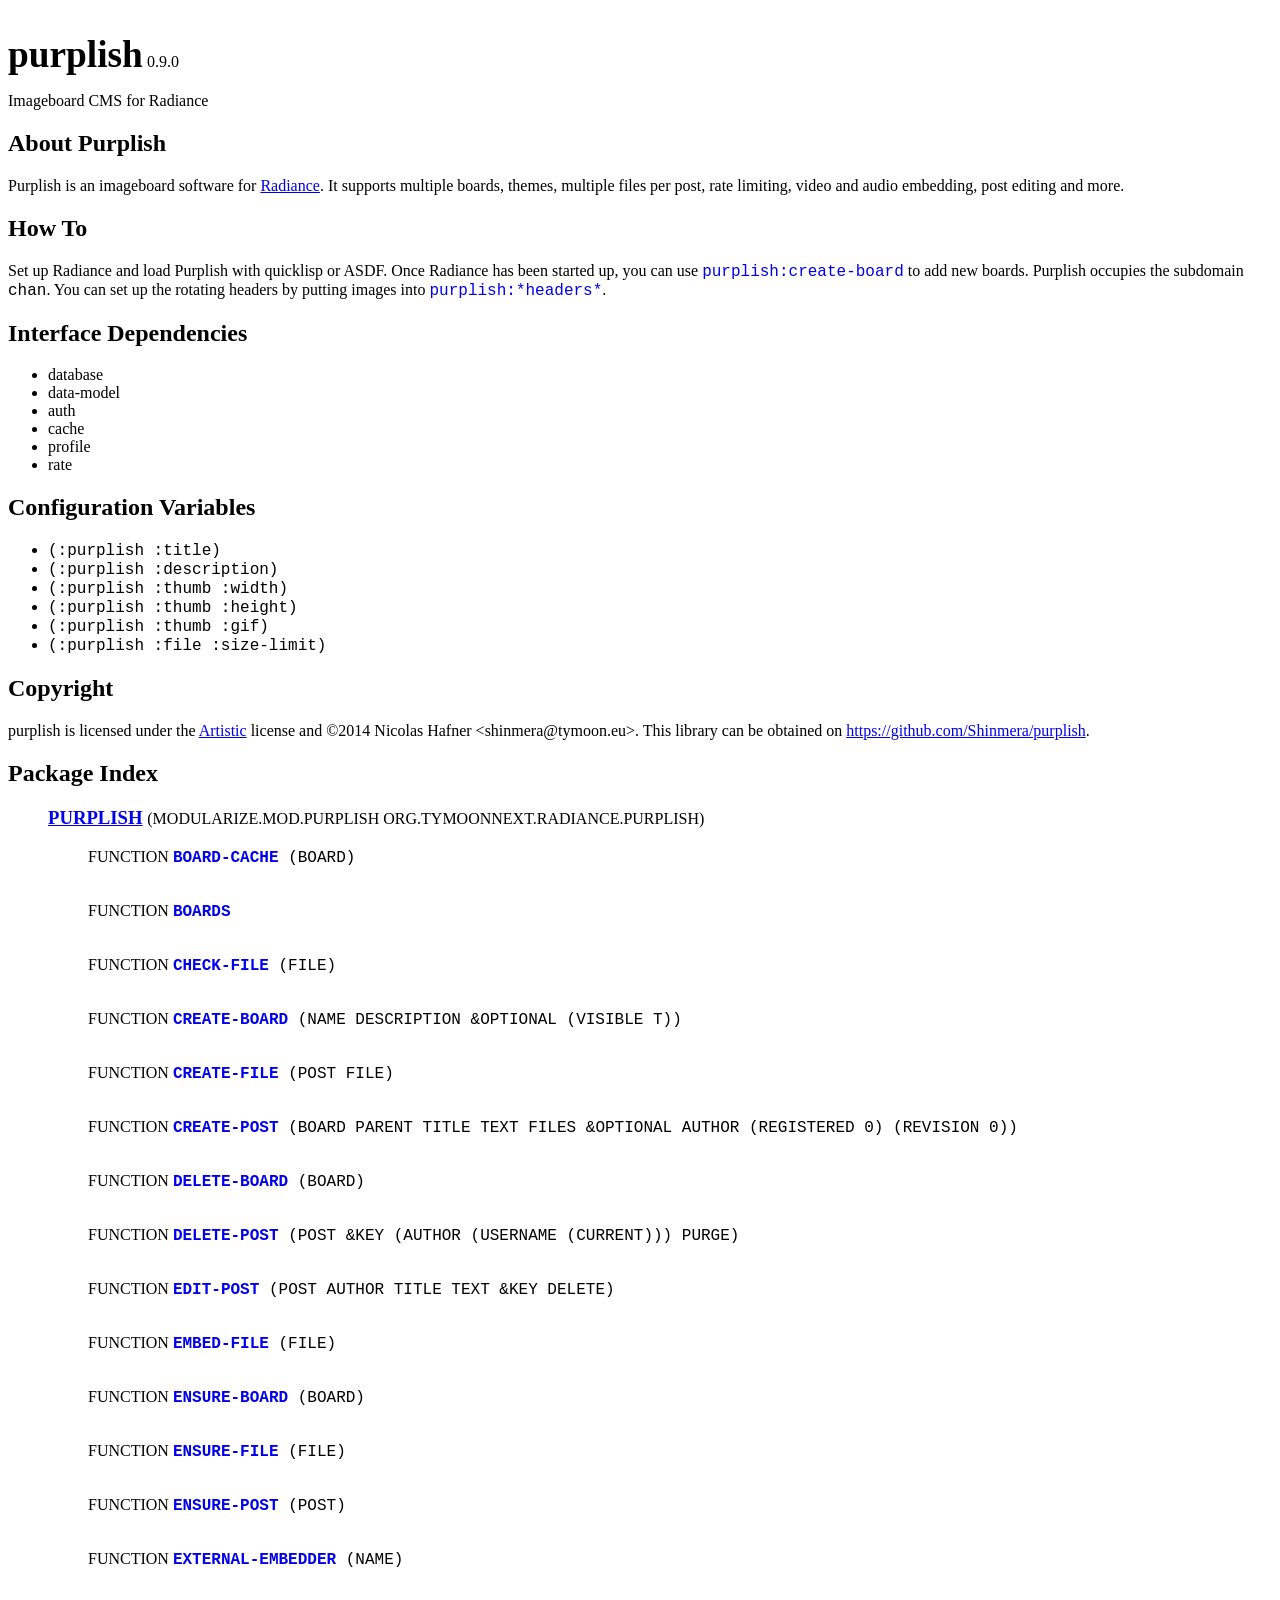
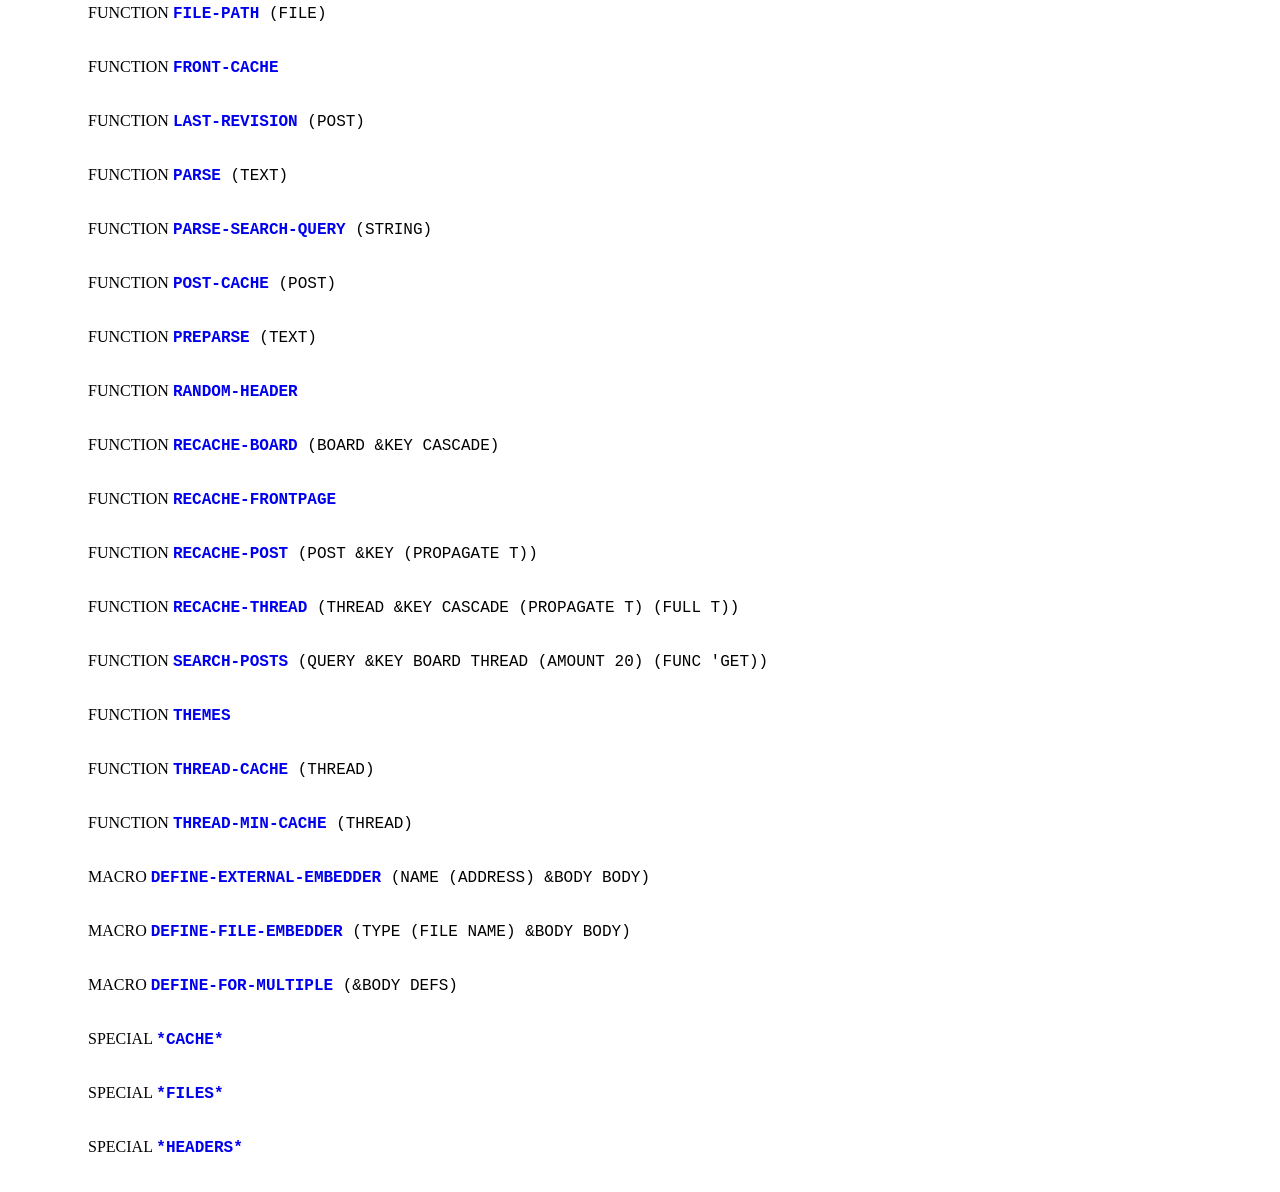
==== about.html @ 2a1dbf0b "Documentation" ====
<!DOCTYPE html>
<html xmlns="http://www.w3.org/1999/xhtml">
  <head>
    <meta charset="utf-8"/>
    <title>PURPLISH</title>
    <style type="text/css">
      code a{text-decoration:none;}
      h1{display:inline-block;font-size: 28pt;margin-bottom:0;}
      code{font-family: Consolas, Inconsolata, monospace;}
      h4{display: inline-block;margin:0;padding:0;}
      #symbol-index ul{list-style: none;}
      .package li{margin-bottom: 20px;}
      .package pre{margin: 0 0 0 10px; white-space: pre-wrap;}
      .package .nicknames{font-size: 12pt; font-weight: normal;}
      table{margin: 20px;}
      td{padding-bottom: 10px;}
    </style>
  </head>
  <body>
    <header>
      <h1>purplish</h1>
      <span>0.9.0</span>
      <p>Imageboard CMS for Radiance</p>
    </header>
    <div id="content">
      <article>
        <c:documentate>
          <span><h2>About Purplish</h2>

<p>Purplish is an imageboard software for <a href="https://github.com/Shinmera/Radiance">Radiance</a>. It supports multiple boards, themes, multiple files per post, rate limiting, video and audio embedding, post editing and more.</p>

<h2>How To</h2>

<p>Set up Radiance and load Purplish with quicklisp or ASDF. Once Radiance has been started up, you can use <code><a href="#PURPLISH:CREATE-BOARD">purplish:create-board</a></code> to add new boards. Purplish occupies the subdomain <code>chan</code>. You can set up the rotating headers by putting images into <code><a href="#PURPLISH:*HEADERS*">purplish:*headers*</a></code>.</p>

<h2>Interface Dependencies</h2>

<ul>
<li>database</li>
<li>data-model</li>
<li>auth</li>
<li>cache</li>
<li>profile</li>
<li>rate</li>
</ul>

<h2>Configuration Variables</h2>

<ul>
<li><code>(:purplish :title)</code></li>
<li><code>(:purplish :description)</code></li>
<li><code>(:purplish :thumb :width)</code></li>
<li><code>(:purplish :thumb :height)</code></li>
<li><code>(:purplish :thumb :gif)</code></li>
<li><code>(:purplish :file :size-limit)</code></li>
</ul>
</span>
        </c:documentate>
      </article>
      <article>
        <h2>Copyright</h2>
        <span>purplish</span> is licensed under the <span><a href="https://tldrlegal.com/search?q=Artistic">Artistic</a></span> license and ©<span>2014</span> <span>Nicolas Hafner &lt;shinmera@tymoon.eu&gt;</span>. This library can be obtained on <a href="https://github.com/Shinmera/purplish">https://github.com/Shinmera/purplish</a>.
      </article>
      <article id="symbol-index">
        <h2>Package Index</h2>
        <ul><li class="package">
            <h3>
              <a name="PURPLISH" href="#PURPLISH">PURPLISH</a>
              <span class="nicknames">(MODULARIZE.MOD.PURPLISH ORG.TYMOONNEXT.RADIANCE.PURPLISH)</span>
            </h3>
            <ul><li>
                <a name="PURPLISH:BOARD-CACHE"/>
                <article>
                  <header>
                    <span>FUNCTION</span>
                    <code>
                      <h4><a href="#PURPLISH:BOARD-CACHE">BOARD-CACHE</a></h4>
                      <span/>
                      <span>(BOARD)</span>
                    </code>
                  </header>
                  <pre/>
                </article>
              </li><li>
                <a name="PURPLISH:BOARDS"/>
                <article>
                  <header>
                    <span>FUNCTION</span>
                    <code>
                      <h4><a href="#PURPLISH:BOARDS">BOARDS</a></h4>
                      <span/>
                      <span/>
                    </code>
                  </header>
                  <pre/>
                </article>
              </li><li>
                <a name="PURPLISH:CHECK-FILE"/>
                <article>
                  <header>
                    <span>FUNCTION</span>
                    <code>
                      <h4><a href="#PURPLISH:CHECK-FILE">CHECK-FILE</a></h4>
                      <span/>
                      <span>(FILE)</span>
                    </code>
                  </header>
                  <pre/>
                </article>
              </li><li>
                <a name="PURPLISH:CREATE-BOARD"/>
                <article>
                  <header>
                    <span>FUNCTION</span>
                    <code>
                      <h4><a href="#PURPLISH:CREATE-BOARD">CREATE-BOARD</a></h4>
                      <span/>
                      <span>(NAME DESCRIPTION &amp;OPTIONAL (VISIBLE T))</span>
                    </code>
                  </header>
                  <pre/>
                </article>
              </li><li>
                <a name="PURPLISH:CREATE-FILE"/>
                <article>
                  <header>
                    <span>FUNCTION</span>
                    <code>
                      <h4><a href="#PURPLISH:CREATE-FILE">CREATE-FILE</a></h4>
                      <span/>
                      <span>(POST FILE)</span>
                    </code>
                  </header>
                  <pre/>
                </article>
              </li><li>
                <a name="PURPLISH:CREATE-POST"/>
                <article>
                  <header>
                    <span>FUNCTION</span>
                    <code>
                      <h4><a href="#PURPLISH:CREATE-POST">CREATE-POST</a></h4>
                      <span/>
                      <span>(BOARD PARENT TITLE TEXT FILES &amp;OPTIONAL AUTHOR (REGISTERED 0) (REVISION 0))</span>
                    </code>
                  </header>
                  <pre/>
                </article>
              </li><li>
                <a name="PURPLISH:DELETE-BOARD"/>
                <article>
                  <header>
                    <span>FUNCTION</span>
                    <code>
                      <h4><a href="#PURPLISH:DELETE-BOARD">DELETE-BOARD</a></h4>
                      <span/>
                      <span>(BOARD)</span>
                    </code>
                  </header>
                  <pre/>
                </article>
              </li><li>
                <a name="PURPLISH:DELETE-POST"/>
                <article>
                  <header>
                    <span>FUNCTION</span>
                    <code>
                      <h4><a href="#PURPLISH:DELETE-POST">DELETE-POST</a></h4>
                      <span/>
                      <span>(POST &amp;KEY (AUTHOR (USERNAME (CURRENT))) PURGE)</span>
                    </code>
                  </header>
                  <pre/>
                </article>
              </li><li>
                <a name="PURPLISH:EDIT-POST"/>
                <article>
                  <header>
                    <span>FUNCTION</span>
                    <code>
                      <h4><a href="#PURPLISH:EDIT-POST">EDIT-POST</a></h4>
                      <span/>
                      <span>(POST AUTHOR TITLE TEXT &amp;KEY DELETE)</span>
                    </code>
                  </header>
                  <pre/>
                </article>
              </li><li>
                <a name="PURPLISH:EMBED-FILE"/>
                <article>
                  <header>
                    <span>FUNCTION</span>
                    <code>
                      <h4><a href="#PURPLISH:EMBED-FILE">EMBED-FILE</a></h4>
                      <span/>
                      <span>(FILE)</span>
                    </code>
                  </header>
                  <pre/>
                </article>
              </li><li>
                <a name="PURPLISH:ENSURE-BOARD"/>
                <article>
                  <header>
                    <span>FUNCTION</span>
                    <code>
                      <h4><a href="#PURPLISH:ENSURE-BOARD">ENSURE-BOARD</a></h4>
                      <span/>
                      <span>(BOARD)</span>
                    </code>
                  </header>
                  <pre/>
                </article>
              </li><li>
                <a name="PURPLISH:ENSURE-FILE"/>
                <article>
                  <header>
                    <span>FUNCTION</span>
                    <code>
                      <h4><a href="#PURPLISH:ENSURE-FILE">ENSURE-FILE</a></h4>
                      <span/>
                      <span>(FILE)</span>
                    </code>
                  </header>
                  <pre/>
                </article>
              </li><li>
                <a name="PURPLISH:ENSURE-POST"/>
                <article>
                  <header>
                    <span>FUNCTION</span>
                    <code>
                      <h4><a href="#PURPLISH:ENSURE-POST">ENSURE-POST</a></h4>
                      <span/>
                      <span>(POST)</span>
                    </code>
                  </header>
                  <pre/>
                </article>
              </li><li>
                <a name="PURPLISH:EXTERNAL-EMBEDDER"/>
                <article>
                  <header>
                    <span>FUNCTION</span>
                    <code>
                      <h4><a href="#PURPLISH:EXTERNAL-EMBEDDER">EXTERNAL-EMBEDDER</a></h4>
                      <span/>
                      <span>(NAME)</span>
                    </code>
                  </header>
                  <pre/>
                </article>
              </li><li>
                <a name="PURPLISH:FILE-PATH"/>
                <article>
                  <header>
                    <span>FUNCTION</span>
                    <code>
                      <h4><a href="#PURPLISH:FILE-PATH">FILE-PATH</a></h4>
                      <span/>
                      <span>(FILE)</span>
                    </code>
                  </header>
                  <pre/>
                </article>
              </li><li>
                <a name="PURPLISH:FRONT-CACHE"/>
                <article>
                  <header>
                    <span>FUNCTION</span>
                    <code>
                      <h4><a href="#PURPLISH:FRONT-CACHE">FRONT-CACHE</a></h4>
                      <span/>
                      <span/>
                    </code>
                  </header>
                  <pre/>
                </article>
              </li><li>
                <a name="PURPLISH:LAST-REVISION"/>
                <article>
                  <header>
                    <span>FUNCTION</span>
                    <code>
                      <h4><a href="#PURPLISH:LAST-REVISION">LAST-REVISION</a></h4>
                      <span/>
                      <span>(POST)</span>
                    </code>
                  </header>
                  <pre/>
                </article>
              </li><li>
                <a name="PURPLISH:PARSE"/>
                <article>
                  <header>
                    <span>FUNCTION</span>
                    <code>
                      <h4><a href="#PURPLISH:PARSE">PARSE</a></h4>
                      <span/>
                      <span>(TEXT)</span>
                    </code>
                  </header>
                  <pre/>
                </article>
              </li><li>
                <a name="PURPLISH:PARSE-SEARCH-QUERY"/>
                <article>
                  <header>
                    <span>FUNCTION</span>
                    <code>
                      <h4><a href="#PURPLISH:PARSE-SEARCH-QUERY">PARSE-SEARCH-QUERY</a></h4>
                      <span/>
                      <span>(STRING)</span>
                    </code>
                  </header>
                  <pre/>
                </article>
              </li><li>
                <a name="PURPLISH:POST-CACHE"/>
                <article>
                  <header>
                    <span>FUNCTION</span>
                    <code>
                      <h4><a href="#PURPLISH:POST-CACHE">POST-CACHE</a></h4>
                      <span/>
                      <span>(POST)</span>
                    </code>
                  </header>
                  <pre/>
                </article>
              </li><li>
                <a name="PURPLISH:PREPARSE"/>
                <article>
                  <header>
                    <span>FUNCTION</span>
                    <code>
                      <h4><a href="#PURPLISH:PREPARSE">PREPARSE</a></h4>
                      <span/>
                      <span>(TEXT)</span>
                    </code>
                  </header>
                  <pre/>
                </article>
              </li><li>
                <a name="PURPLISH:RANDOM-HEADER"/>
                <article>
                  <header>
                    <span>FUNCTION</span>
                    <code>
                      <h4><a href="#PURPLISH:RANDOM-HEADER">RANDOM-HEADER</a></h4>
                      <span/>
                      <span/>
                    </code>
                  </header>
                  <pre/>
                </article>
              </li><li>
                <a name="PURPLISH:RECACHE-BOARD"/>
                <article>
                  <header>
                    <span>FUNCTION</span>
                    <code>
                      <h4><a href="#PURPLISH:RECACHE-BOARD">RECACHE-BOARD</a></h4>
                      <span/>
                      <span>(BOARD &amp;KEY CASCADE)</span>
                    </code>
                  </header>
                  <pre/>
                </article>
              </li><li>
                <a name="PURPLISH:RECACHE-FRONTPAGE"/>
                <article>
                  <header>
                    <span>FUNCTION</span>
                    <code>
                      <h4><a href="#PURPLISH:RECACHE-FRONTPAGE">RECACHE-FRONTPAGE</a></h4>
                      <span/>
                      <span/>
                    </code>
                  </header>
                  <pre/>
                </article>
              </li><li>
                <a name="PURPLISH:RECACHE-POST"/>
                <article>
                  <header>
                    <span>FUNCTION</span>
                    <code>
                      <h4><a href="#PURPLISH:RECACHE-POST">RECACHE-POST</a></h4>
                      <span/>
                      <span>(POST &amp;KEY (PROPAGATE T))</span>
                    </code>
                  </header>
                  <pre/>
                </article>
              </li><li>
                <a name="PURPLISH:RECACHE-THREAD"/>
                <article>
                  <header>
                    <span>FUNCTION</span>
                    <code>
                      <h4><a href="#PURPLISH:RECACHE-THREAD">RECACHE-THREAD</a></h4>
                      <span/>
                      <span>(THREAD &amp;KEY CASCADE (PROPAGATE T) (FULL T))</span>
                    </code>
                  </header>
                  <pre/>
                </article>
              </li><li>
                <a name="PURPLISH:SEARCH-POSTS"/>
                <article>
                  <header>
                    <span>FUNCTION</span>
                    <code>
                      <h4><a href="#PURPLISH:SEARCH-POSTS">SEARCH-POSTS</a></h4>
                      <span/>
                      <span>(QUERY &amp;KEY BOARD THREAD (AMOUNT 20) (FUNC 'GET))</span>
                    </code>
                  </header>
                  <pre/>
                </article>
              </li><li>
                <a name="PURPLISH:THEMES"/>
                <article>
                  <header>
                    <span>FUNCTION</span>
                    <code>
                      <h4><a href="#PURPLISH:THEMES">THEMES</a></h4>
                      <span/>
                      <span/>
                    </code>
                  </header>
                  <pre/>
                </article>
              </li><li>
                <a name="PURPLISH:THREAD-CACHE"/>
                <article>
                  <header>
                    <span>FUNCTION</span>
                    <code>
                      <h4><a href="#PURPLISH:THREAD-CACHE">THREAD-CACHE</a></h4>
                      <span/>
                      <span>(THREAD)</span>
                    </code>
                  </header>
                  <pre/>
                </article>
              </li><li>
                <a name="PURPLISH:THREAD-MIN-CACHE"/>
                <article>
                  <header>
                    <span>FUNCTION</span>
                    <code>
                      <h4><a href="#PURPLISH:THREAD-MIN-CACHE">THREAD-MIN-CACHE</a></h4>
                      <span/>
                      <span>(THREAD)</span>
                    </code>
                  </header>
                  <pre/>
                </article>
              </li><li>
                <a name="PURPLISH:DEFINE-EXTERNAL-EMBEDDER"/>
                <article>
                  <header>
                    <span>MACRO</span>
                    <code>
                      <h4><a href="#PURPLISH:DEFINE-EXTERNAL-EMBEDDER">DEFINE-EXTERNAL-EMBEDDER</a></h4>
                      <span/>
                      <span>(NAME (ADDRESS) &amp;BODY BODY)</span>
                    </code>
                  </header>
                  <pre/>
                </article>
              </li><li>
                <a name="PURPLISH:DEFINE-FILE-EMBEDDER"/>
                <article>
                  <header>
                    <span>MACRO</span>
                    <code>
                      <h4><a href="#PURPLISH:DEFINE-FILE-EMBEDDER">DEFINE-FILE-EMBEDDER</a></h4>
                      <span/>
                      <span>(TYPE (FILE NAME) &amp;BODY BODY)</span>
                    </code>
                  </header>
                  <pre/>
                </article>
              </li><li>
                <a name="PURPLISH:DEFINE-FOR-MULTIPLE"/>
                <article>
                  <header>
                    <span>MACRO</span>
                    <code>
                      <h4><a href="#PURPLISH:DEFINE-FOR-MULTIPLE">DEFINE-FOR-MULTIPLE</a></h4>
                      <span/>
                      <span>(&amp;BODY DEFS)</span>
                    </code>
                  </header>
                  <pre/>
                </article>
              </li><li>
                <a name="PURPLISH:*CACHE*"/>
                <article>
                  <header>
                    <span>SPECIAL</span>
                    <code>
                      <h4><a href="#PURPLISH:*CACHE*">*CACHE*</a></h4>
                      <span/>
                      <span/>
                    </code>
                  </header>
                  <pre/>
                </article>
              </li><li>
                <a name="PURPLISH:*FILES*"/>
                <article>
                  <header>
                    <span>SPECIAL</span>
                    <code>
                      <h4><a href="#PURPLISH:*FILES*">*FILES*</a></h4>
                      <span/>
                      <span/>
                    </code>
                  </header>
                  <pre/>
                </article>
              </li><li>
                <a name="PURPLISH:*HEADERS*"/>
                <article>
                  <header>
                    <span>SPECIAL</span>
                    <code>
                      <h4><a href="#PURPLISH:*HEADERS*">*HEADERS*</a></h4>
                      <span/>
                      <span/>
                    </code>
                  </header>
                  <pre/>
                </article>
              </li></ul>
          </li></ul>
      </article>
    </div>
  </body>
</html>
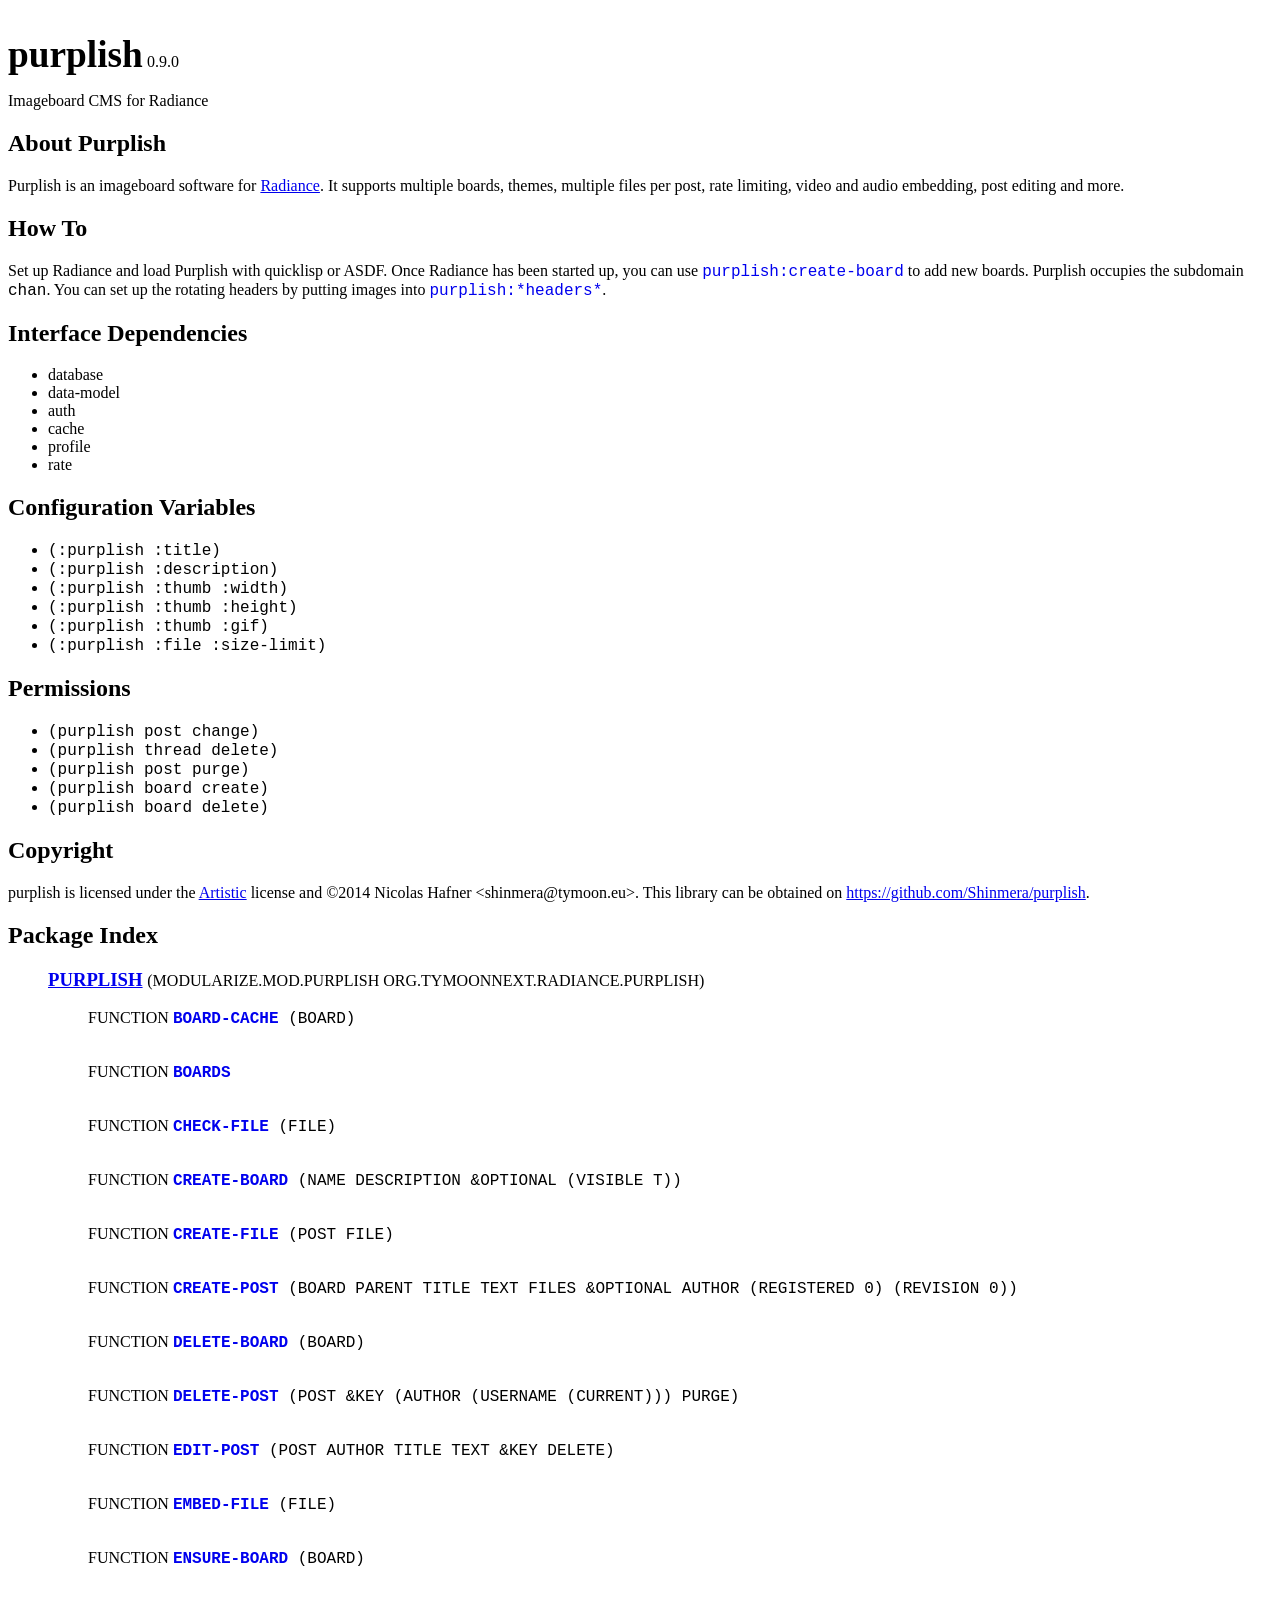
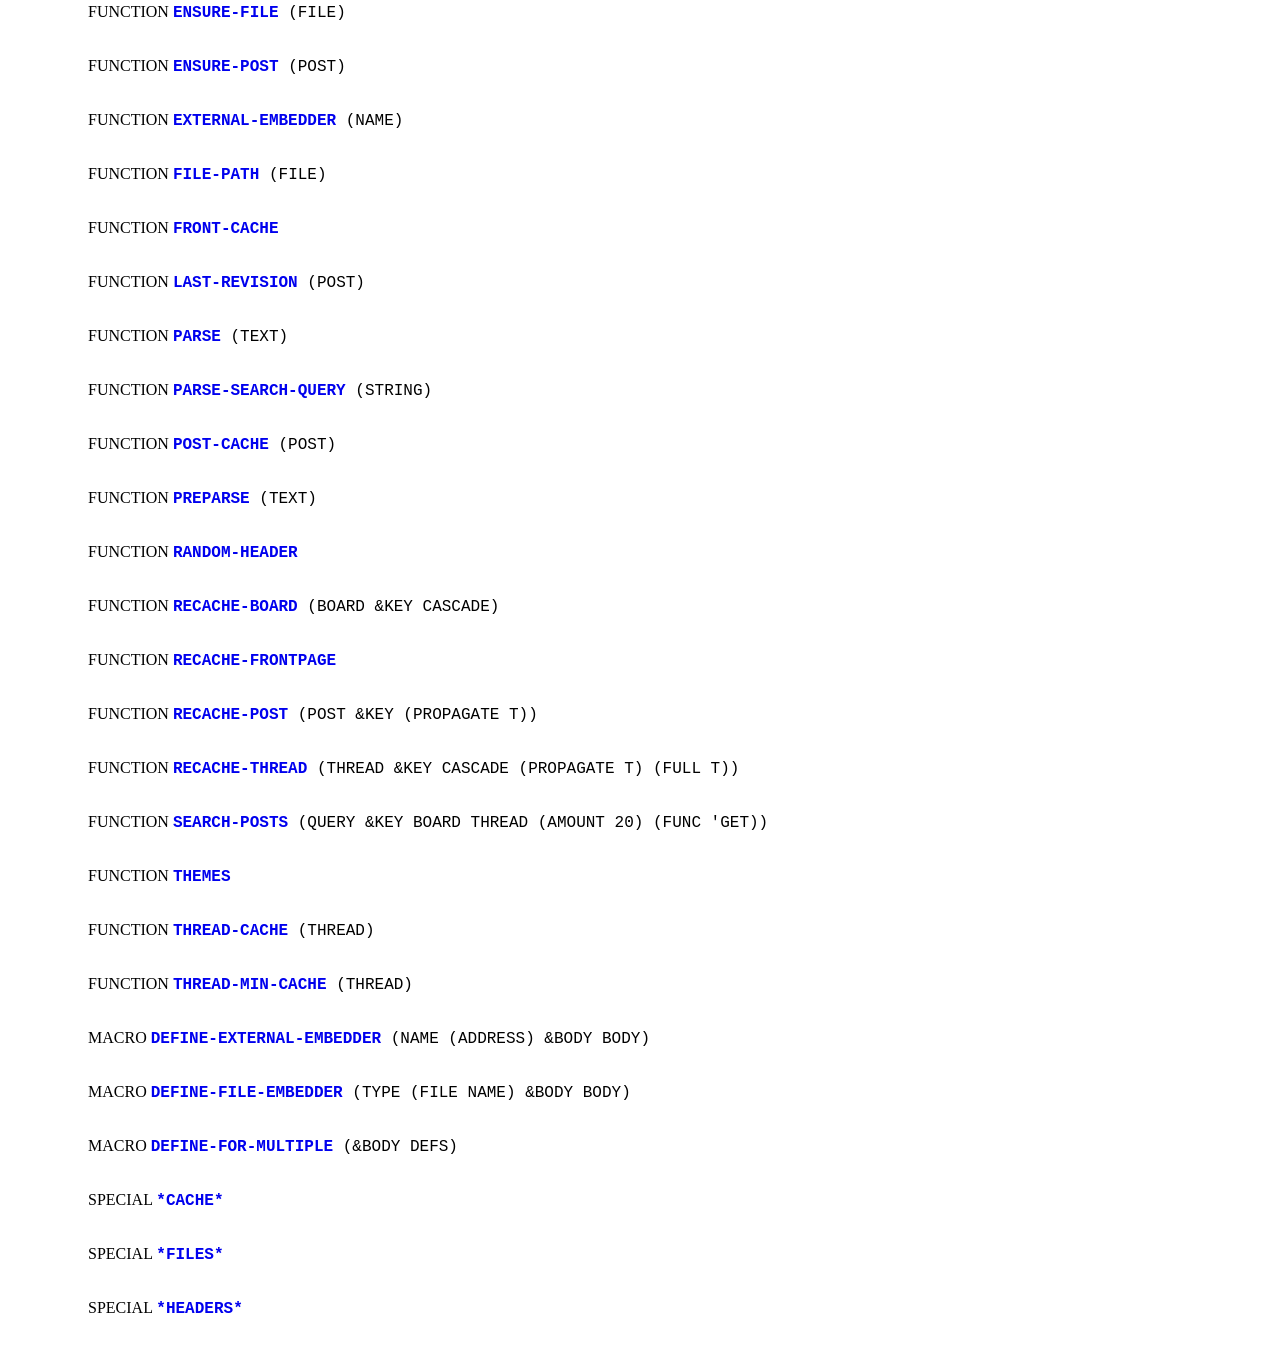
==== commit 42750813: "Added perms notice" ====
--- a/about.html
+++ b/about.html
@@ -54,6 +54,16 @@
 <li><code>(:purplish :thumb :gif)</code></li>
 <li><code>(:purplish :file :size-limit)</code></li>
 </ul>
+
+<h2>Permissions</h2>
+
+<ul>
+<li><code>(purplish post change)</code></li>
+<li><code>(purplish thread delete)</code></li>
+<li><code>(purplish post purge)</code></li>
+<li><code>(purplish board create)</code></li>
+<li><code>(purplish board delete)</code></li>
+</ul>
 </span>
         </c:documentate>
       </article>
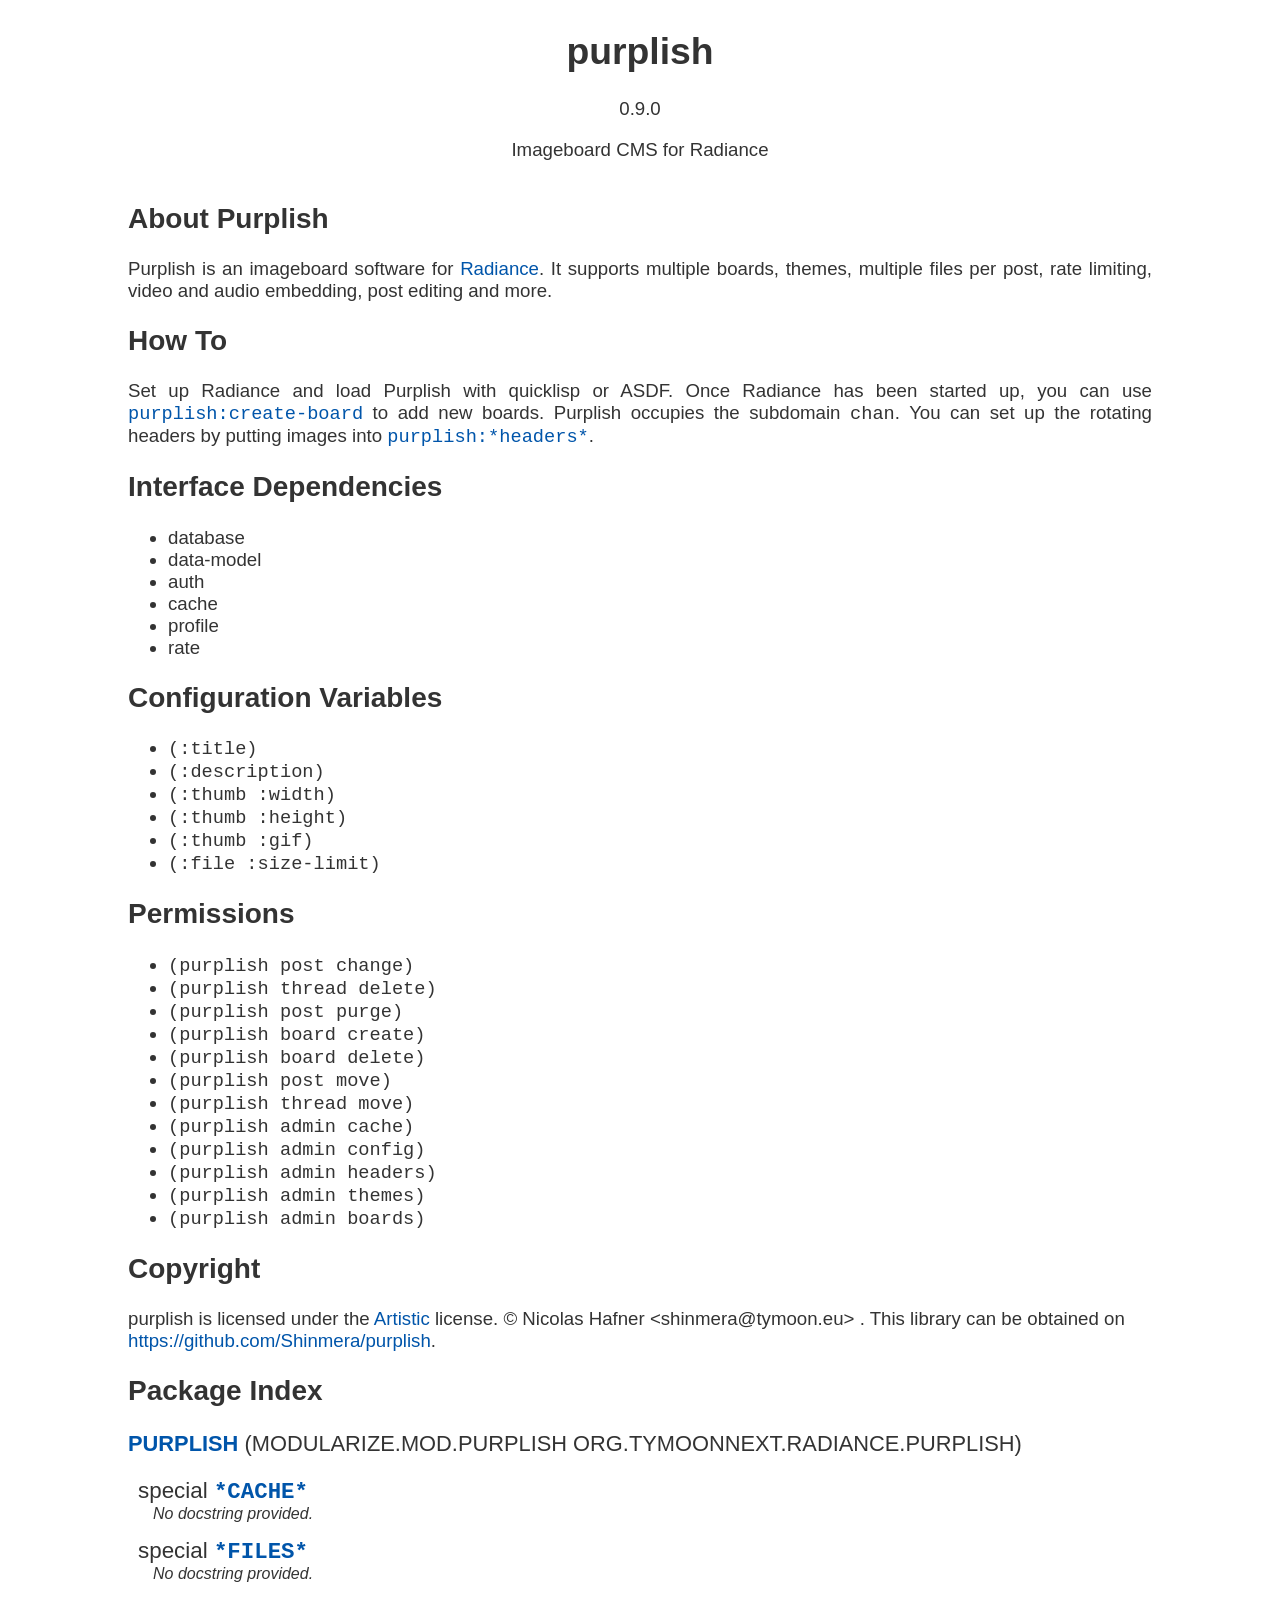
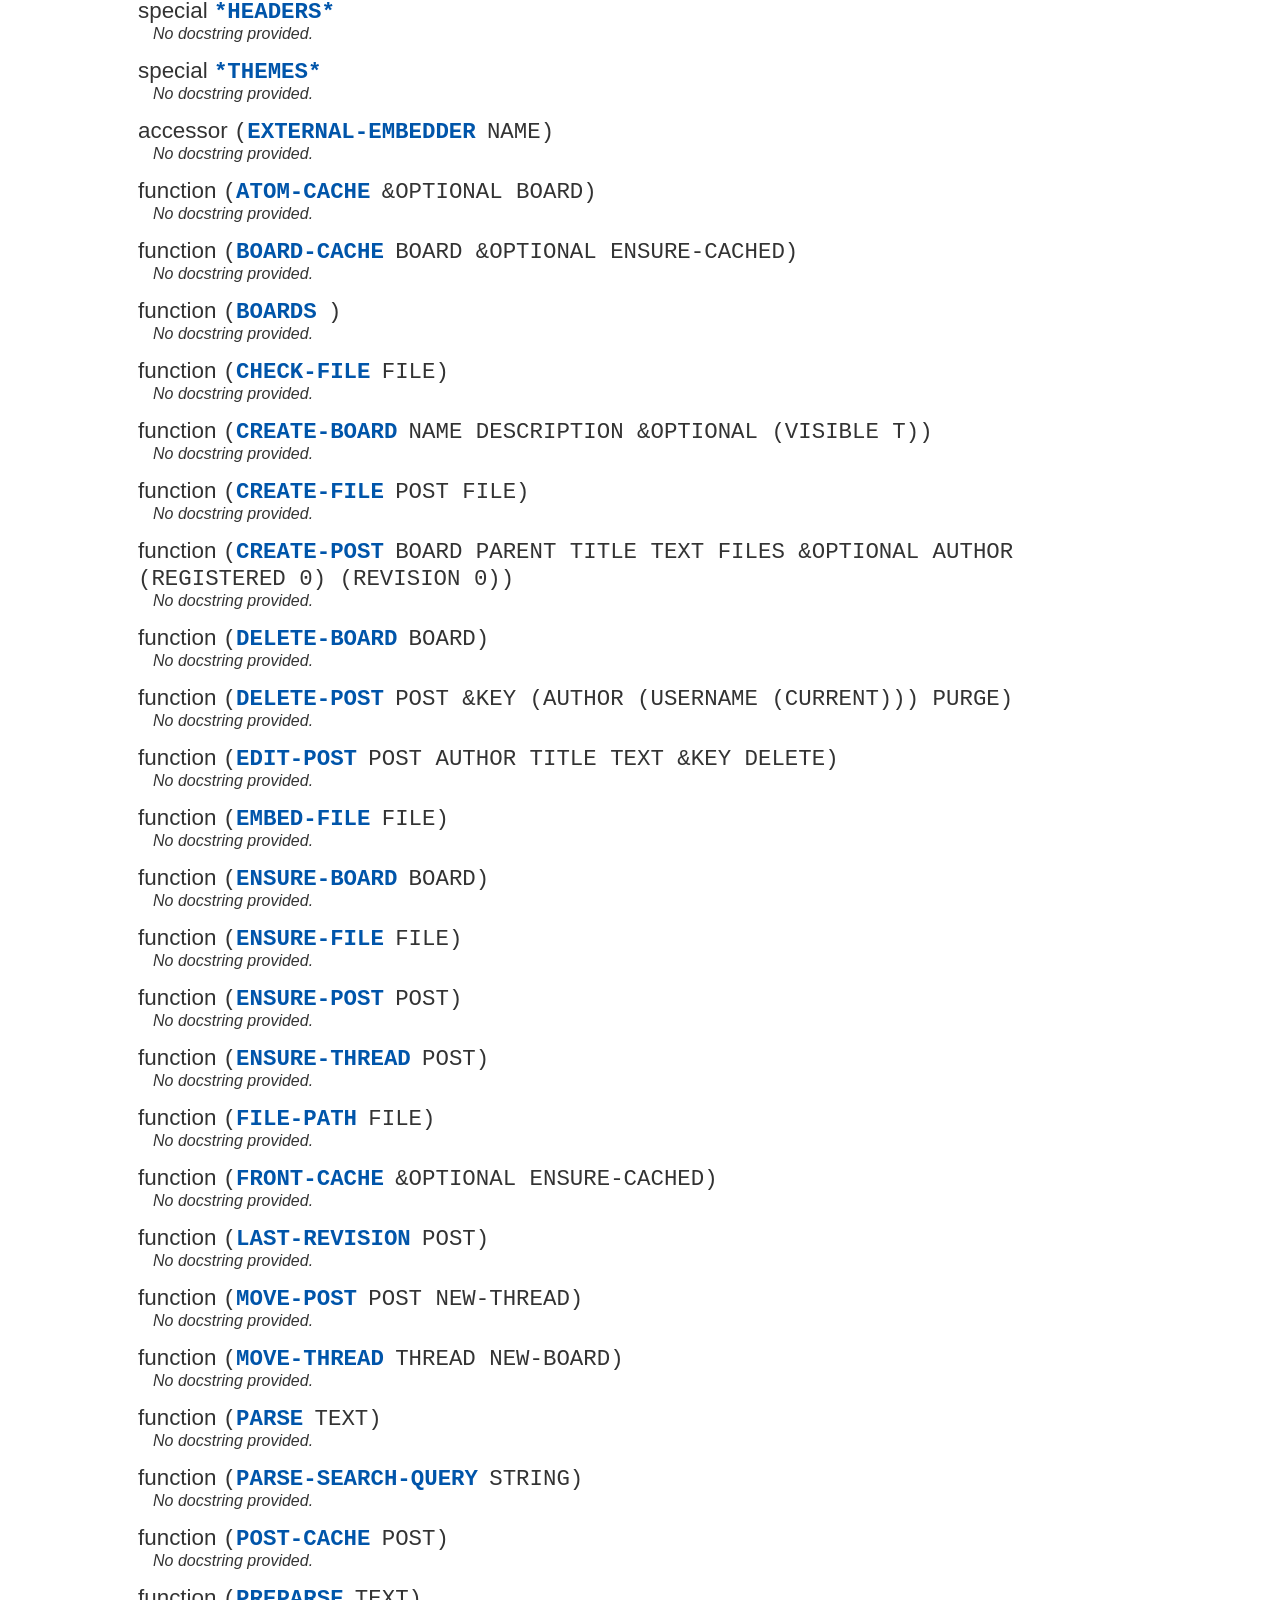
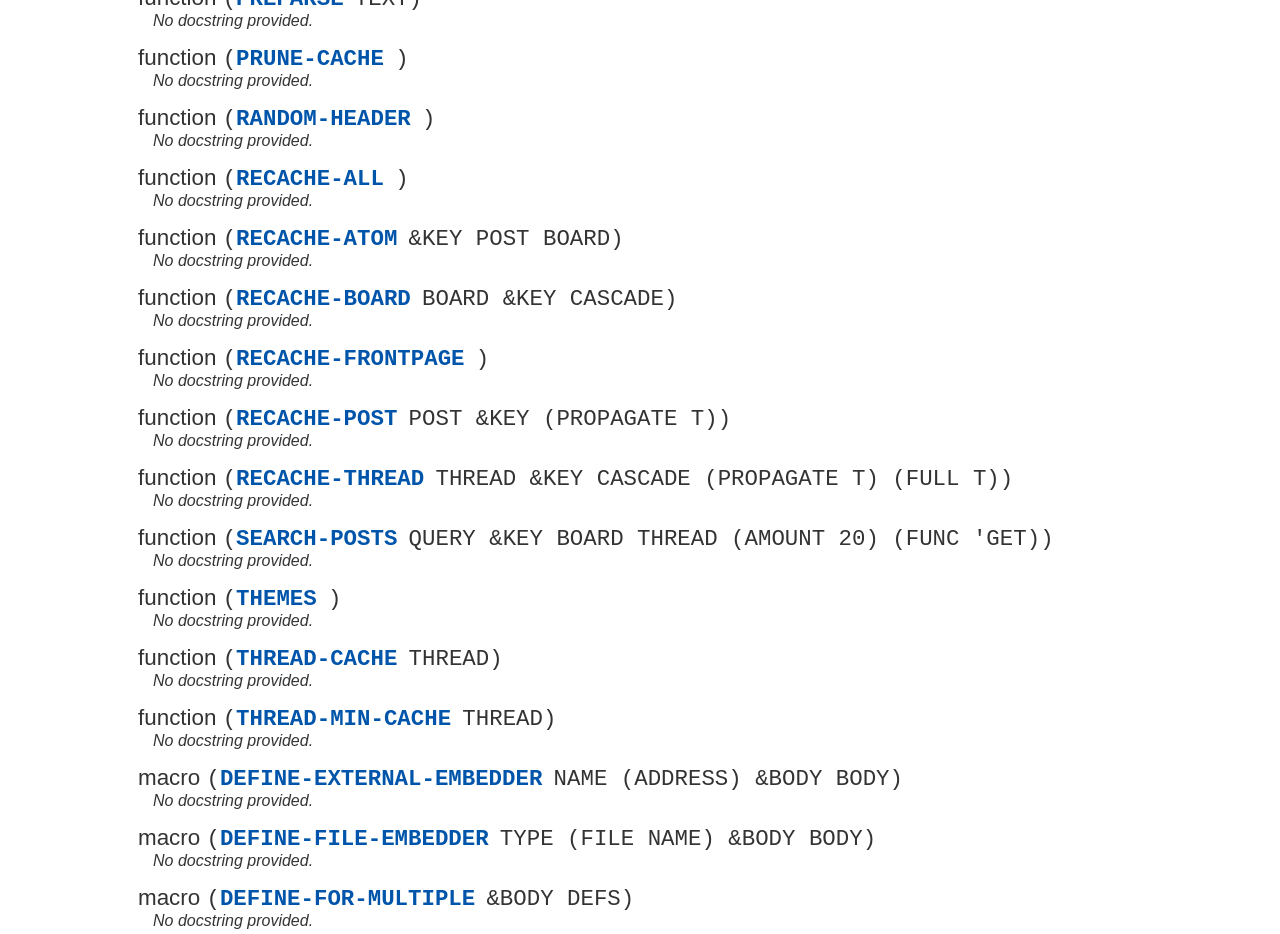
==== commit 8abf3c76: "doc up" ====
--- a/about.html
+++ b/about.html
@@ -1,554 +1,76 @@
-<!DOCTYPE html>
-<html xmlns="http://www.w3.org/1999/xhtml">
-  <head>
-    <meta charset="utf-8"/>
-    <title>PURPLISH</title>
-    <style type="text/css">
-      code a{text-decoration:none;}
-      h1{display:inline-block;font-size: 28pt;margin-bottom:0;}
-      code{font-family: Consolas, Inconsolata, monospace;}
-      h4{display: inline-block;margin:0;padding:0;}
-      #symbol-index ul{list-style: none;}
-      .package li{margin-bottom: 20px;}
-      .package pre{margin: 0 0 0 10px; white-space: pre-wrap;}
-      .package .nicknames{font-size: 12pt; font-weight: normal;}
-      table{margin: 20px;}
-      td{padding-bottom: 10px;}
-    </style>
-  </head>
-  <body>
-    <header>
-      <h1>purplish</h1>
-      <span>0.9.0</span>
-      <p>Imageboard CMS for Radiance</p>
-    </header>
-    <div id="content">
-      <article>
-        <c:documentate>
-          <span><h2>About Purplish</h2>
-
-<p>Purplish is an imageboard software for <a href="https://github.com/Shinmera/Radiance">Radiance</a>. It supports multiple boards, themes, multiple files per post, rate limiting, video and audio embedding, post editing and more.</p>
-
-<h2>How To</h2>
-
-<p>Set up Radiance and load Purplish with quicklisp or ASDF. Once Radiance has been started up, you can use <code><a href="#PURPLISH:CREATE-BOARD">purplish:create-board</a></code> to add new boards. Purplish occupies the subdomain <code>chan</code>. You can set up the rotating headers by putting images into <code><a href="#PURPLISH:*HEADERS*">purplish:*headers*</a></code>.</p>
-
-<h2>Interface Dependencies</h2>
-
-<ul>
-<li>database</li>
-<li>data-model</li>
-<li>auth</li>
-<li>cache</li>
-<li>profile</li>
-<li>rate</li>
-</ul>
-
-<h2>Configuration Variables</h2>
-
-<ul>
-<li><code>(:purplish :title)</code></li>
-<li><code>(:purplish :description)</code></li>
-<li><code>(:purplish :thumb :width)</code></li>
-<li><code>(:purplish :thumb :height)</code></li>
-<li><code>(:purplish :thumb :gif)</code></li>
-<li><code>(:purplish :file :size-limit)</code></li>
-</ul>
-
-<h2>Permissions</h2>
-
-<ul>
-<li><code>(purplish post change)</code></li>
-<li><code>(purplish thread delete)</code></li>
-<li><code>(purplish post purge)</code></li>
-<li><code>(purplish board create)</code></li>
-<li><code>(purplish board delete)</code></li>
-</ul>
-</span>
-        </c:documentate>
-      </article>
-      <article>
-        <h2>Copyright</h2>
-        <span>purplish</span> is licensed under the <span><a href="https://tldrlegal.com/search?q=Artistic">Artistic</a></span> license and ©<span>2014</span> <span>Nicolas Hafner &lt;shinmera@tymoon.eu&gt;</span>. This library can be obtained on <a href="https://github.com/Shinmera/purplish">https://github.com/Shinmera/purplish</a>.
-      </article>
-      <article id="symbol-index">
-        <h2>Package Index</h2>
-        <ul><li class="package">
-            <h3>
-              <a name="PURPLISH" href="#PURPLISH">PURPLISH</a>
-              <span class="nicknames">(MODULARIZE.MOD.PURPLISH ORG.TYMOONNEXT.RADIANCE.PURPLISH)</span>
-            </h3>
-            <ul><li>
-                <a name="PURPLISH:BOARD-CACHE"/>
-                <article>
-                  <header>
-                    <span>FUNCTION</span>
-                    <code>
-                      <h4><a href="#PURPLISH:BOARD-CACHE">BOARD-CACHE</a></h4>
-                      <span/>
-                      <span>(BOARD)</span>
-                    </code>
-                  </header>
-                  <pre/>
-                </article>
-              </li><li>
-                <a name="PURPLISH:BOARDS"/>
-                <article>
-                  <header>
-                    <span>FUNCTION</span>
-                    <code>
-                      <h4><a href="#PURPLISH:BOARDS">BOARDS</a></h4>
-                      <span/>
-                      <span/>
-                    </code>
-                  </header>
-                  <pre/>
-                </article>
-              </li><li>
-                <a name="PURPLISH:CHECK-FILE"/>
-                <article>
-                  <header>
-                    <span>FUNCTION</span>
-                    <code>
-                      <h4><a href="#PURPLISH:CHECK-FILE">CHECK-FILE</a></h4>
-                      <span/>
-                      <span>(FILE)</span>
-                    </code>
-                  </header>
-                  <pre/>
-                </article>
-              </li><li>
-                <a name="PURPLISH:CREATE-BOARD"/>
-                <article>
-                  <header>
-                    <span>FUNCTION</span>
-                    <code>
-                      <h4><a href="#PURPLISH:CREATE-BOARD">CREATE-BOARD</a></h4>
-                      <span/>
-                      <span>(NAME DESCRIPTION &amp;OPTIONAL (VISIBLE T))</span>
-                    </code>
-                  </header>
-                  <pre/>
-                </article>
-              </li><li>
-                <a name="PURPLISH:CREATE-FILE"/>
-                <article>
-                  <header>
-                    <span>FUNCTION</span>
-                    <code>
-                      <h4><a href="#PURPLISH:CREATE-FILE">CREATE-FILE</a></h4>
-                      <span/>
-                      <span>(POST FILE)</span>
-                    </code>
-                  </header>
-                  <pre/>
-                </article>
-              </li><li>
-                <a name="PURPLISH:CREATE-POST"/>
-                <article>
-                  <header>
-                    <span>FUNCTION</span>
-                    <code>
-                      <h4><a href="#PURPLISH:CREATE-POST">CREATE-POST</a></h4>
-                      <span/>
-                      <span>(BOARD PARENT TITLE TEXT FILES &amp;OPTIONAL AUTHOR (REGISTERED 0) (REVISION 0))</span>
-                    </code>
-                  </header>
-                  <pre/>
-                </article>
-              </li><li>
-                <a name="PURPLISH:DELETE-BOARD"/>
-                <article>
-                  <header>
-                    <span>FUNCTION</span>
-                    <code>
-                      <h4><a href="#PURPLISH:DELETE-BOARD">DELETE-BOARD</a></h4>
-                      <span/>
-                      <span>(BOARD)</span>
-                    </code>
-                  </header>
-                  <pre/>
-                </article>
-              </li><li>
-                <a name="PURPLISH:DELETE-POST"/>
-                <article>
-                  <header>
-                    <span>FUNCTION</span>
-                    <code>
-                      <h4><a href="#PURPLISH:DELETE-POST">DELETE-POST</a></h4>
-                      <span/>
-                      <span>(POST &amp;KEY (AUTHOR (USERNAME (CURRENT))) PURGE)</span>
-                    </code>
-                  </header>
-                  <pre/>
-                </article>
-              </li><li>
-                <a name="PURPLISH:EDIT-POST"/>
-                <article>
-                  <header>
-                    <span>FUNCTION</span>
-                    <code>
-                      <h4><a href="#PURPLISH:EDIT-POST">EDIT-POST</a></h4>
-                      <span/>
-                      <span>(POST AUTHOR TITLE TEXT &amp;KEY DELETE)</span>
-                    </code>
-                  </header>
-                  <pre/>
-                </article>
-              </li><li>
-                <a name="PURPLISH:EMBED-FILE"/>
-                <article>
-                  <header>
-                    <span>FUNCTION</span>
-                    <code>
-                      <h4><a href="#PURPLISH:EMBED-FILE">EMBED-FILE</a></h4>
-                      <span/>
-                      <span>(FILE)</span>
-                    </code>
-                  </header>
-                  <pre/>
-                </article>
-              </li><li>
-                <a name="PURPLISH:ENSURE-BOARD"/>
-                <article>
-                  <header>
-                    <span>FUNCTION</span>
-                    <code>
-                      <h4><a href="#PURPLISH:ENSURE-BOARD">ENSURE-BOARD</a></h4>
-                      <span/>
-                      <span>(BOARD)</span>
-                    </code>
-                  </header>
-                  <pre/>
-                </article>
-              </li><li>
-                <a name="PURPLISH:ENSURE-FILE"/>
-                <article>
-                  <header>
-                    <span>FUNCTION</span>
-                    <code>
-                      <h4><a href="#PURPLISH:ENSURE-FILE">ENSURE-FILE</a></h4>
-                      <span/>
-                      <span>(FILE)</span>
-                    </code>
-                  </header>
-                  <pre/>
-                </article>
-              </li><li>
-                <a name="PURPLISH:ENSURE-POST"/>
-                <article>
-                  <header>
-                    <span>FUNCTION</span>
-                    <code>
-                      <h4><a href="#PURPLISH:ENSURE-POST">ENSURE-POST</a></h4>
-                      <span/>
-                      <span>(POST)</span>
-                    </code>
-                  </header>
-                  <pre/>
-                </article>
-              </li><li>
-                <a name="PURPLISH:EXTERNAL-EMBEDDER"/>
-                <article>
-                  <header>
-                    <span>FUNCTION</span>
-                    <code>
-                      <h4><a href="#PURPLISH:EXTERNAL-EMBEDDER">EXTERNAL-EMBEDDER</a></h4>
-                      <span/>
-                      <span>(NAME)</span>
-                    </code>
-                  </header>
-                  <pre/>
-                </article>
-              </li><li>
-                <a name="PURPLISH:FILE-PATH"/>
-                <article>
-                  <header>
-                    <span>FUNCTION</span>
-                    <code>
-                      <h4><a href="#PURPLISH:FILE-PATH">FILE-PATH</a></h4>
-                      <span/>
-                      <span>(FILE)</span>
-                    </code>
-                  </header>
-                  <pre/>
-                </article>
-              </li><li>
-                <a name="PURPLISH:FRONT-CACHE"/>
-                <article>
-                  <header>
-                    <span>FUNCTION</span>
-                    <code>
-                      <h4><a href="#PURPLISH:FRONT-CACHE">FRONT-CACHE</a></h4>
-                      <span/>
-                      <span/>
-                    </code>
-                  </header>
-                  <pre/>
-                </article>
-              </li><li>
-                <a name="PURPLISH:LAST-REVISION"/>
-                <article>
-                  <header>
-                    <span>FUNCTION</span>
-                    <code>
-                      <h4><a href="#PURPLISH:LAST-REVISION">LAST-REVISION</a></h4>
-                      <span/>
-                      <span>(POST)</span>
-                    </code>
-                  </header>
-                  <pre/>
-                </article>
-              </li><li>
-                <a name="PURPLISH:PARSE"/>
-                <article>
-                  <header>
-                    <span>FUNCTION</span>
-                    <code>
-                      <h4><a href="#PURPLISH:PARSE">PARSE</a></h4>
-                      <span/>
-                      <span>(TEXT)</span>
-                    </code>
-                  </header>
-                  <pre/>
-                </article>
-              </li><li>
-                <a name="PURPLISH:PARSE-SEARCH-QUERY"/>
-                <article>
-                  <header>
-                    <span>FUNCTION</span>
-                    <code>
-                      <h4><a href="#PURPLISH:PARSE-SEARCH-QUERY">PARSE-SEARCH-QUERY</a></h4>
-                      <span/>
-                      <span>(STRING)</span>
-                    </code>
-                  </header>
-                  <pre/>
-                </article>
-              </li><li>
-                <a name="PURPLISH:POST-CACHE"/>
-                <article>
-                  <header>
-                    <span>FUNCTION</span>
-                    <code>
-                      <h4><a href="#PURPLISH:POST-CACHE">POST-CACHE</a></h4>
-                      <span/>
-                      <span>(POST)</span>
-                    </code>
-                  </header>
-                  <pre/>
-                </article>
-              </li><li>
-                <a name="PURPLISH:PREPARSE"/>
-                <article>
-                  <header>
-                    <span>FUNCTION</span>
-                    <code>
-                      <h4><a href="#PURPLISH:PREPARSE">PREPARSE</a></h4>
-                      <span/>
-                      <span>(TEXT)</span>
-                    </code>
-                  </header>
-                  <pre/>
-                </article>
-              </li><li>
-                <a name="PURPLISH:RANDOM-HEADER"/>
-                <article>
-                  <header>
-                    <span>FUNCTION</span>
-                    <code>
-                      <h4><a href="#PURPLISH:RANDOM-HEADER">RANDOM-HEADER</a></h4>
-                      <span/>
-                      <span/>
-                    </code>
-                  </header>
-                  <pre/>
-                </article>
-              </li><li>
-                <a name="PURPLISH:RECACHE-BOARD"/>
-                <article>
-                  <header>
-                    <span>FUNCTION</span>
-                    <code>
-                      <h4><a href="#PURPLISH:RECACHE-BOARD">RECACHE-BOARD</a></h4>
-                      <span/>
-                      <span>(BOARD &amp;KEY CASCADE)</span>
-                    </code>
-                  </header>
-                  <pre/>
-                </article>
-              </li><li>
-                <a name="PURPLISH:RECACHE-FRONTPAGE"/>
-                <article>
-                  <header>
-                    <span>FUNCTION</span>
-                    <code>
-                      <h4><a href="#PURPLISH:RECACHE-FRONTPAGE">RECACHE-FRONTPAGE</a></h4>
-                      <span/>
-                      <span/>
-                    </code>
-                  </header>
-                  <pre/>
-                </article>
-              </li><li>
-                <a name="PURPLISH:RECACHE-POST"/>
-                <article>
-                  <header>
-                    <span>FUNCTION</span>
-                    <code>
-                      <h4><a href="#PURPLISH:RECACHE-POST">RECACHE-POST</a></h4>
-                      <span/>
-                      <span>(POST &amp;KEY (PROPAGATE T))</span>
-                    </code>
-                  </header>
-                  <pre/>
-                </article>
-              </li><li>
-                <a name="PURPLISH:RECACHE-THREAD"/>
-                <article>
-                  <header>
-                    <span>FUNCTION</span>
-                    <code>
-                      <h4><a href="#PURPLISH:RECACHE-THREAD">RECACHE-THREAD</a></h4>
-                      <span/>
-                      <span>(THREAD &amp;KEY CASCADE (PROPAGATE T) (FULL T))</span>
-                    </code>
-                  </header>
-                  <pre/>
-                </article>
-              </li><li>
-                <a name="PURPLISH:SEARCH-POSTS"/>
-                <article>
-                  <header>
-                    <span>FUNCTION</span>
-                    <code>
-                      <h4><a href="#PURPLISH:SEARCH-POSTS">SEARCH-POSTS</a></h4>
-                      <span/>
-                      <span>(QUERY &amp;KEY BOARD THREAD (AMOUNT 20) (FUNC 'GET))</span>
-                    </code>
-                  </header>
-                  <pre/>
-                </article>
-              </li><li>
-                <a name="PURPLISH:THEMES"/>
-                <article>
-                  <header>
-                    <span>FUNCTION</span>
-                    <code>
-                      <h4><a href="#PURPLISH:THEMES">THEMES</a></h4>
-                      <span/>
-                      <span/>
-                    </code>
-                  </header>
-                  <pre/>
-                </article>
-              </li><li>
-                <a name="PURPLISH:THREAD-CACHE"/>
-                <article>
-                  <header>
-                    <span>FUNCTION</span>
-                    <code>
-                      <h4><a href="#PURPLISH:THREAD-CACHE">THREAD-CACHE</a></h4>
-                      <span/>
-                      <span>(THREAD)</span>
-                    </code>
-                  </header>
-                  <pre/>
-                </article>
-              </li><li>
-                <a name="PURPLISH:THREAD-MIN-CACHE"/>
-                <article>
-                  <header>
-                    <span>FUNCTION</span>
-                    <code>
-                      <h4><a href="#PURPLISH:THREAD-MIN-CACHE">THREAD-MIN-CACHE</a></h4>
-                      <span/>
-                      <span>(THREAD)</span>
-                    </code>
-                  </header>
-                  <pre/>
-                </article>
-              </li><li>
-                <a name="PURPLISH:DEFINE-EXTERNAL-EMBEDDER"/>
-                <article>
-                  <header>
-                    <span>MACRO</span>
-                    <code>
-                      <h4><a href="#PURPLISH:DEFINE-EXTERNAL-EMBEDDER">DEFINE-EXTERNAL-EMBEDDER</a></h4>
-                      <span/>
-                      <span>(NAME (ADDRESS) &amp;BODY BODY)</span>
-                    </code>
-                  </header>
-                  <pre/>
-                </article>
-              </li><li>
-                <a name="PURPLISH:DEFINE-FILE-EMBEDDER"/>
-                <article>
-                  <header>
-                    <span>MACRO</span>
-                    <code>
-                      <h4><a href="#PURPLISH:DEFINE-FILE-EMBEDDER">DEFINE-FILE-EMBEDDER</a></h4>
-                      <span/>
-                      <span>(TYPE (FILE NAME) &amp;BODY BODY)</span>
-                    </code>
-                  </header>
-                  <pre/>
-                </article>
-              </li><li>
-                <a name="PURPLISH:DEFINE-FOR-MULTIPLE"/>
-                <article>
-                  <header>
-                    <span>MACRO</span>
-                    <code>
-                      <h4><a href="#PURPLISH:DEFINE-FOR-MULTIPLE">DEFINE-FOR-MULTIPLE</a></h4>
-                      <span/>
-                      <span>(&amp;BODY DEFS)</span>
-                    </code>
-                  </header>
-                  <pre/>
-                </article>
-              </li><li>
-                <a name="PURPLISH:*CACHE*"/>
-                <article>
-                  <header>
-                    <span>SPECIAL</span>
-                    <code>
-                      <h4><a href="#PURPLISH:*CACHE*">*CACHE*</a></h4>
-                      <span/>
-                      <span/>
-                    </code>
-                  </header>
-                  <pre/>
-                </article>
-              </li><li>
-                <a name="PURPLISH:*FILES*"/>
-                <article>
-                  <header>
-                    <span>SPECIAL</span>
-                    <code>
-                      <h4><a href="#PURPLISH:*FILES*">*FILES*</a></h4>
-                      <span/>
-                      <span/>
-                    </code>
-                  </header>
-                  <pre/>
-                </article>
-              </li><li>
-                <a name="PURPLISH:*HEADERS*"/>
-                <article>
-                  <header>
-                    <span>SPECIAL</span>
-                    <code>
-                      <h4><a href="#PURPLISH:*HEADERS*">*HEADERS*</a></h4>
-                      <span/>
-                      <span/>
-                    </code>
-                  </header>
-                  <pre/>
-                </article>
-              </li></ul>
-          </li></ul>
-      </article>
-    </div>
-  </body>
-</html>
+<!DOCTYPE html> <html xmlns="http://www.w3.org/1999/xhtml"> <head> <meta charset="utf-8"/> <title>Purplish</title> <meta name="viewport" content="width=device-width"/> <meta name="description" content="Imageboard CMS for Radiance"/> <meta name="author" content="Nicolas Hafner &lt;shinmera@tymoon.eu&gt;"/> <style type="text/css"> body{
+          max-width: 1024px;
+          margin: 0 auto 0 auto;
+          font-family: sans-serif;
+          color: #333333;
+          font-size: 14pt;
+          padding: 5px;
+      }
+      body>header{
+          display:flex;
+          align-items: center;
+          justify-content: center;
+          flex-direction: column;
+          max-width: 100%;
+          text-align: center;
+      }
+      body>header img{
+          max-width: 50%;
+      }
+      img{
+          max-width: 100%;
+          max-height: 100%;
+      }
+      code{
+          font-family: Consolas, Inconsolata, monospace;
+      }
+      a{
+          text-decoration: none;
+          color: #0055AA;
+      }
+      a img{
+          border: none;
+      }
+      #documentation{
+          text-align: justify;
+      }
+      #documentation pre{
+          margin-left: 20px;
+          overflow: auto;
+      }
+      #documentation img{
+          margin: 5px;
+      }
+      #symbol-index>ul{
+          list-style: none;
+          padding: 0;
+      }
+      #symbol-index .package>ul{
+          list-style: none;
+          padding: 0 0 0 10px;
+      }
+      #symbol-index .package .nicknames{
+          font-weight: normal;
+      }
+      #symbol-index .package h4{
+          display: inline-block;
+          margin: 0;
+      }
+      #symbol-index .package article{
+          margin: 0 0 15px 0;
+      }
+      #symbol-index .package article header{
+          font-size: 1.2em;
+          font-weight: normal;
+      }
+      #symbol-index .package .name{
+          margin-right: 5px;
+      }
+      #symbol-index .package .docstring{
+          margin: 0 0 0 15px;
+          white-space: pre-wrap;
+          font-size: 12pt;
+      }
+      @media (max-width: 800px){
+          body{font-size: 12pt;}
+      } </style> </head> <body> <header> <h1>purplish</h1> <span class="version">0.9.0</span> <p class="description">Imageboard CMS for Radiance</p> </header> <main> <article id="documentation">  <div><h2>About Purplish</h2> <p>Purplish is an imageboard software for <a href="https://github.com/Shinmera/Radiance">Radiance</a>. It supports multiple boards, themes, multiple files per post, rate limiting, video and audio embedding, post editing and more.</p> <h2>How To</h2> <p>Set up Radiance and load Purplish with quicklisp or ASDF. Once Radiance has been started up, you can use <code><a href="#PURPLISH:CREATE-BOARD">purplish:create-board</a></code> to add new boards. Purplish occupies the subdomain <code>chan</code>. You can set up the rotating headers by putting images into <code><a href="#PURPLISH:*HEADERS*">purplish:*headers*</a></code>.</p> <h2>Interface Dependencies</h2> <ul> <li>database</li> <li>data-model</li> <li>auth</li> <li>cache</li> <li>profile</li> <li>rate</li> </ul> <h2>Configuration Variables</h2> <ul> <li><code>(:title)</code></li> <li><code>(:description)</code></li> <li><code>(:thumb :width)</code></li> <li><code>(:thumb :height)</code></li> <li><code>(:thumb :gif)</code></li> <li><code>(:file :size-limit)</code></li> </ul> <h2>Permissions</h2> <ul> <li><code>(purplish post change)</code></li> <li><code>(purplish thread delete)</code></li> <li><code>(purplish post purge)</code></li> <li><code>(purplish board create)</code></li> <li><code>(purplish board delete)</code></li> <li><code>(purplish post move)</code></li> <li><code>(purplish thread move)</code></li> <li><code>(purplish admin cache)</code></li> <li><code>(purplish admin config)</code></li> <li><code>(purplish admin headers)</code></li> <li><code>(purplish admin themes)</code></li> <li><code>(purplish admin boards)</code></li> </ul> </div>  </article> <article id="copyright">  <h2>Copyright</h2> <span>purplish</span> is licensed under the <span><a href="https://tldrlegal.com/search?q=Artistic">Artistic</a></span> license.  © <span>Nicolas Hafner &lt;shinmera@tymoon.eu&gt;</span> .  This library can be obtained on <a href="https://github.com/Shinmera/purplish">https://github.com/Shinmera/purplish</a>.  </article>  <article id="symbol-index"> <h2>Package Index</h2> <ul><li class="package"> <h3> <a name="PURPLISH" href="#PURPLISH">PURPLISH</a> <span class="nicknames">(MODULARIZE.MOD.PURPLISH ORG.TYMOONNEXT.RADIANCE.PURPLISH)</span> </h3> <ul><li> <a name="PURPLISH:*CACHE*"> </a> <article> <header class="special"> <span class="type">special</span>  <h4 class="name"><code><a href="#PURPLISH:*CACHE*">*CACHE*</a></code></h4>  </header> <div class="docstring"><i>No docstring provided.</i></div> </article> </li><li> <a name="PURPLISH:*FILES*"> </a> <article> <header class="special"> <span class="type">special</span>  <h4 class="name"><code><a href="#PURPLISH:*FILES*">*FILES*</a></code></h4>  </header> <div class="docstring"><i>No docstring provided.</i></div> </article> </li><li> <a name="PURPLISH:*HEADERS*"> </a> <article> <header class="special"> <span class="type">special</span>  <h4 class="name"><code><a href="#PURPLISH:*HEADERS*">*HEADERS*</a></code></h4>  </header> <div class="docstring"><i>No docstring provided.</i></div> </article> </li><li> <a name="PURPLISH:*THEMES*"> </a> <article> <header class="special"> <span class="type">special</span>  <h4 class="name"><code><a href="#PURPLISH:*THEMES*">*THEMES*</a></code></h4>  </header> <div class="docstring"><i>No docstring provided.</i></div> </article> </li><li> <a name="PURPLISH:EXTERNAL-EMBEDDER"> </a> <article> <header class="accessor"> <span class="type">accessor</span>  <code>(</code><h4 class="name"><code><a href="#PURPLISH:EXTERNAL-EMBEDDER">EXTERNAL-EMBEDDER</a></code></h4> <code class="qualifiers"></code> <code class="arguments">NAME</code><code>)</code>  </header> <div class="docstring"><i>No docstring provided.</i></div> </article> </li><li> <a name="PURPLISH:ATOM-CACHE"> </a> <article> <header class="function"> <span class="type">function</span>  <code>(</code><h4 class="name"><code><a href="#PURPLISH:ATOM-CACHE">ATOM-CACHE</a></code></h4> <code class="qualifiers"></code> <code class="arguments">&amp;OPTIONAL BOARD</code><code>)</code>  </header> <div class="docstring"><i>No docstring provided.</i></div> </article> </li><li> <a name="PURPLISH:BOARD-CACHE"> </a> <article> <header class="function"> <span class="type">function</span>  <code>(</code><h4 class="name"><code><a href="#PURPLISH:BOARD-CACHE">BOARD-CACHE</a></code></h4> <code class="qualifiers"></code> <code class="arguments">BOARD &amp;OPTIONAL ENSURE-CACHED</code><code>)</code>  </header> <div class="docstring"><i>No docstring provided.</i></div> </article> </li><li> <a name="PURPLISH:BOARDS"> </a> <article> <header class="function"> <span class="type">function</span>  <code>(</code><h4 class="name"><code><a href="#PURPLISH:BOARDS">BOARDS</a></code></h4> <code class="qualifiers"></code> <code class="arguments"></code><code>)</code>  </header> <div class="docstring"><i>No docstring provided.</i></div> </article> </li><li> <a name="PURPLISH:CHECK-FILE"> </a> <article> <header class="function"> <span class="type">function</span>  <code>(</code><h4 class="name"><code><a href="#PURPLISH:CHECK-FILE">CHECK-FILE</a></code></h4> <code class="qualifiers"></code> <code class="arguments">FILE</code><code>)</code>  </header> <div class="docstring"><i>No docstring provided.</i></div> </article> </li><li> <a name="PURPLISH:CREATE-BOARD"> </a> <article> <header class="function"> <span class="type">function</span>  <code>(</code><h4 class="name"><code><a href="#PURPLISH:CREATE-BOARD">CREATE-BOARD</a></code></h4> <code class="qualifiers"></code> <code class="arguments">NAME DESCRIPTION &amp;OPTIONAL (VISIBLE T)</code><code>)</code>  </header> <div class="docstring"><i>No docstring provided.</i></div> </article> </li><li> <a name="PURPLISH:CREATE-FILE"> </a> <article> <header class="function"> <span class="type">function</span>  <code>(</code><h4 class="name"><code><a href="#PURPLISH:CREATE-FILE">CREATE-FILE</a></code></h4> <code class="qualifiers"></code> <code class="arguments">POST FILE</code><code>)</code>  </header> <div class="docstring"><i>No docstring provided.</i></div> </article> </li><li> <a name="PURPLISH:CREATE-POST"> </a> <article> <header class="function"> <span class="type">function</span>  <code>(</code><h4 class="name"><code><a href="#PURPLISH:CREATE-POST">CREATE-POST</a></code></h4> <code class="qualifiers"></code> <code class="arguments">BOARD PARENT TITLE TEXT FILES &amp;OPTIONAL AUTHOR (REGISTERED 0) (REVISION 0)</code><code>)</code>  </header> <div class="docstring"><i>No docstring provided.</i></div> </article> </li><li> <a name="PURPLISH:DELETE-BOARD"> </a> <article> <header class="function"> <span class="type">function</span>  <code>(</code><h4 class="name"><code><a href="#PURPLISH:DELETE-BOARD">DELETE-BOARD</a></code></h4> <code class="qualifiers"></code> <code class="arguments">BOARD</code><code>)</code>  </header> <div class="docstring"><i>No docstring provided.</i></div> </article> </li><li> <a name="PURPLISH:DELETE-POST"> </a> <article> <header class="function"> <span class="type">function</span>  <code>(</code><h4 class="name"><code><a href="#PURPLISH:DELETE-POST">DELETE-POST</a></code></h4> <code class="qualifiers"></code> <code class="arguments">POST &amp;KEY (AUTHOR (USERNAME (CURRENT))) PURGE</code><code>)</code>  </header> <div class="docstring"><i>No docstring provided.</i></div> </article> </li><li> <a name="PURPLISH:EDIT-POST"> </a> <article> <header class="function"> <span class="type">function</span>  <code>(</code><h4 class="name"><code><a href="#PURPLISH:EDIT-POST">EDIT-POST</a></code></h4> <code class="qualifiers"></code> <code class="arguments">POST AUTHOR TITLE TEXT &amp;KEY DELETE</code><code>)</code>  </header> <div class="docstring"><i>No docstring provided.</i></div> </article> </li><li> <a name="PURPLISH:EMBED-FILE"> </a> <article> <header class="function"> <span class="type">function</span>  <code>(</code><h4 class="name"><code><a href="#PURPLISH:EMBED-FILE">EMBED-FILE</a></code></h4> <code class="qualifiers"></code> <code class="arguments">FILE</code><code>)</code>  </header> <div class="docstring"><i>No docstring provided.</i></div> </article> </li><li> <a name="PURPLISH:ENSURE-BOARD"> </a> <article> <header class="function"> <span class="type">function</span>  <code>(</code><h4 class="name"><code><a href="#PURPLISH:ENSURE-BOARD">ENSURE-BOARD</a></code></h4> <code class="qualifiers"></code> <code class="arguments">BOARD</code><code>)</code>  </header> <div class="docstring"><i>No docstring provided.</i></div> </article> </li><li> <a name="PURPLISH:ENSURE-FILE"> </a> <article> <header class="function"> <span class="type">function</span>  <code>(</code><h4 class="name"><code><a href="#PURPLISH:ENSURE-FILE">ENSURE-FILE</a></code></h4> <code class="qualifiers"></code> <code class="arguments">FILE</code><code>)</code>  </header> <div class="docstring"><i>No docstring provided.</i></div> </article> </li><li> <a name="PURPLISH:ENSURE-POST"> </a> <article> <header class="function"> <span class="type">function</span>  <code>(</code><h4 class="name"><code><a href="#PURPLISH:ENSURE-POST">ENSURE-POST</a></code></h4> <code class="qualifiers"></code> <code class="arguments">POST</code><code>)</code>  </header> <div class="docstring"><i>No docstring provided.</i></div> </article> </li><li> <a name="PURPLISH:ENSURE-THREAD"> </a> <article> <header class="function"> <span class="type">function</span>  <code>(</code><h4 class="name"><code><a href="#PURPLISH:ENSURE-THREAD">ENSURE-THREAD</a></code></h4> <code class="qualifiers"></code> <code class="arguments">POST</code><code>)</code>  </header> <div class="docstring"><i>No docstring provided.</i></div> </article> </li><li> <a name="PURPLISH:FILE-PATH"> </a> <article> <header class="function"> <span class="type">function</span>  <code>(</code><h4 class="name"><code><a href="#PURPLISH:FILE-PATH">FILE-PATH</a></code></h4> <code class="qualifiers"></code> <code class="arguments">FILE</code><code>)</code>  </header> <div class="docstring"><i>No docstring provided.</i></div> </article> </li><li> <a name="PURPLISH:FRONT-CACHE"> </a> <article> <header class="function"> <span class="type">function</span>  <code>(</code><h4 class="name"><code><a href="#PURPLISH:FRONT-CACHE">FRONT-CACHE</a></code></h4> <code class="qualifiers"></code> <code class="arguments">&amp;OPTIONAL ENSURE-CACHED</code><code>)</code>  </header> <div class="docstring"><i>No docstring provided.</i></div> </article> </li><li> <a name="PURPLISH:LAST-REVISION"> </a> <article> <header class="function"> <span class="type">function</span>  <code>(</code><h4 class="name"><code><a href="#PURPLISH:LAST-REVISION">LAST-REVISION</a></code></h4> <code class="qualifiers"></code> <code class="arguments">POST</code><code>)</code>  </header> <div class="docstring"><i>No docstring provided.</i></div> </article> </li><li> <a name="PURPLISH:MOVE-POST"> </a> <article> <header class="function"> <span class="type">function</span>  <code>(</code><h4 class="name"><code><a href="#PURPLISH:MOVE-POST">MOVE-POST</a></code></h4> <code class="qualifiers"></code> <code class="arguments">POST NEW-THREAD</code><code>)</code>  </header> <div class="docstring"><i>No docstring provided.</i></div> </article> </li><li> <a name="PURPLISH:MOVE-THREAD"> </a> <article> <header class="function"> <span class="type">function</span>  <code>(</code><h4 class="name"><code><a href="#PURPLISH:MOVE-THREAD">MOVE-THREAD</a></code></h4> <code class="qualifiers"></code> <code class="arguments">THREAD NEW-BOARD</code><code>)</code>  </header> <div class="docstring"><i>No docstring provided.</i></div> </article> </li><li> <a name="PURPLISH:PARSE"> </a> <article> <header class="function"> <span class="type">function</span>  <code>(</code><h4 class="name"><code><a href="#PURPLISH:PARSE">PARSE</a></code></h4> <code class="qualifiers"></code> <code class="arguments">TEXT</code><code>)</code>  </header> <div class="docstring"><i>No docstring provided.</i></div> </article> </li><li> <a name="PURPLISH:PARSE-SEARCH-QUERY"> </a> <article> <header class="function"> <span class="type">function</span>  <code>(</code><h4 class="name"><code><a href="#PURPLISH:PARSE-SEARCH-QUERY">PARSE-SEARCH-QUERY</a></code></h4> <code class="qualifiers"></code> <code class="arguments">STRING</code><code>)</code>  </header> <div class="docstring"><i>No docstring provided.</i></div> </article> </li><li> <a name="PURPLISH:POST-CACHE"> </a> <article> <header class="function"> <span class="type">function</span>  <code>(</code><h4 class="name"><code><a href="#PURPLISH:POST-CACHE">POST-CACHE</a></code></h4> <code class="qualifiers"></code> <code class="arguments">POST</code><code>)</code>  </header> <div class="docstring"><i>No docstring provided.</i></div> </article> </li><li> <a name="PURPLISH:PREPARSE"> </a> <article> <header class="function"> <span class="type">function</span>  <code>(</code><h4 class="name"><code><a href="#PURPLISH:PREPARSE">PREPARSE</a></code></h4> <code class="qualifiers"></code> <code class="arguments">TEXT</code><code>)</code>  </header> <div class="docstring"><i>No docstring provided.</i></div> </article> </li><li> <a name="PURPLISH:PRUNE-CACHE"> </a> <article> <header class="function"> <span class="type">function</span>  <code>(</code><h4 class="name"><code><a href="#PURPLISH:PRUNE-CACHE">PRUNE-CACHE</a></code></h4> <code class="qualifiers"></code> <code class="arguments"></code><code>)</code>  </header> <div class="docstring"><i>No docstring provided.</i></div> </article> </li><li> <a name="PURPLISH:RANDOM-HEADER"> </a> <article> <header class="function"> <span class="type">function</span>  <code>(</code><h4 class="name"><code><a href="#PURPLISH:RANDOM-HEADER">RANDOM-HEADER</a></code></h4> <code class="qualifiers"></code> <code class="arguments"></code><code>)</code>  </header> <div class="docstring"><i>No docstring provided.</i></div> </article> </li><li> <a name="PURPLISH:RECACHE-ALL"> </a> <article> <header class="function"> <span class="type">function</span>  <code>(</code><h4 class="name"><code><a href="#PURPLISH:RECACHE-ALL">RECACHE-ALL</a></code></h4> <code class="qualifiers"></code> <code class="arguments"></code><code>)</code>  </header> <div class="docstring"><i>No docstring provided.</i></div> </article> </li><li> <a name="PURPLISH:RECACHE-ATOM"> </a> <article> <header class="function"> <span class="type">function</span>  <code>(</code><h4 class="name"><code><a href="#PURPLISH:RECACHE-ATOM">RECACHE-ATOM</a></code></h4> <code class="qualifiers"></code> <code class="arguments">&amp;KEY POST BOARD</code><code>)</code>  </header> <div class="docstring"><i>No docstring provided.</i></div> </article> </li><li> <a name="PURPLISH:RECACHE-BOARD"> </a> <article> <header class="function"> <span class="type">function</span>  <code>(</code><h4 class="name"><code><a href="#PURPLISH:RECACHE-BOARD">RECACHE-BOARD</a></code></h4> <code class="qualifiers"></code> <code class="arguments">BOARD &amp;KEY CASCADE</code><code>)</code>  </header> <div class="docstring"><i>No docstring provided.</i></div> </article> </li><li> <a name="PURPLISH:RECACHE-FRONTPAGE"> </a> <article> <header class="function"> <span class="type">function</span>  <code>(</code><h4 class="name"><code><a href="#PURPLISH:RECACHE-FRONTPAGE">RECACHE-FRONTPAGE</a></code></h4> <code class="qualifiers"></code> <code class="arguments"></code><code>)</code>  </header> <div class="docstring"><i>No docstring provided.</i></div> </article> </li><li> <a name="PURPLISH:RECACHE-POST"> </a> <article> <header class="function"> <span class="type">function</span>  <code>(</code><h4 class="name"><code><a href="#PURPLISH:RECACHE-POST">RECACHE-POST</a></code></h4> <code class="qualifiers"></code> <code class="arguments">POST &amp;KEY (PROPAGATE T)</code><code>)</code>  </header> <div class="docstring"><i>No docstring provided.</i></div> </article> </li><li> <a name="PURPLISH:RECACHE-THREAD"> </a> <article> <header class="function"> <span class="type">function</span>  <code>(</code><h4 class="name"><code><a href="#PURPLISH:RECACHE-THREAD">RECACHE-THREAD</a></code></h4> <code class="qualifiers"></code> <code class="arguments">THREAD &amp;KEY CASCADE (PROPAGATE T) (FULL T)</code><code>)</code>  </header> <div class="docstring"><i>No docstring provided.</i></div> </article> </li><li> <a name="PURPLISH:SEARCH-POSTS"> </a> <article> <header class="function"> <span class="type">function</span>  <code>(</code><h4 class="name"><code><a href="#PURPLISH:SEARCH-POSTS">SEARCH-POSTS</a></code></h4> <code class="qualifiers"></code> <code class="arguments">QUERY &amp;KEY BOARD THREAD (AMOUNT 20) (FUNC 'GET)</code><code>)</code>  </header> <div class="docstring"><i>No docstring provided.</i></div> </article> </li><li> <a name="PURPLISH:THEMES"> </a> <article> <header class="function"> <span class="type">function</span>  <code>(</code><h4 class="name"><code><a href="#PURPLISH:THEMES">THEMES</a></code></h4> <code class="qualifiers"></code> <code class="arguments"></code><code>)</code>  </header> <div class="docstring"><i>No docstring provided.</i></div> </article> </li><li> <a name="PURPLISH:THREAD-CACHE"> </a> <article> <header class="function"> <span class="type">function</span>  <code>(</code><h4 class="name"><code><a href="#PURPLISH:THREAD-CACHE">THREAD-CACHE</a></code></h4> <code class="qualifiers"></code> <code class="arguments">THREAD</code><code>)</code>  </header> <div class="docstring"><i>No docstring provided.</i></div> </article> </li><li> <a name="PURPLISH:THREAD-MIN-CACHE"> </a> <article> <header class="function"> <span class="type">function</span>  <code>(</code><h4 class="name"><code><a href="#PURPLISH:THREAD-MIN-CACHE">THREAD-MIN-CACHE</a></code></h4> <code class="qualifiers"></code> <code class="arguments">THREAD</code><code>)</code>  </header> <div class="docstring"><i>No docstring provided.</i></div> </article> </li><li> <a name="PURPLISH:DEFINE-EXTERNAL-EMBEDDER"> </a> <article> <header class="macro"> <span class="type">macro</span>  <code>(</code><h4 class="name"><code><a href="#PURPLISH:DEFINE-EXTERNAL-EMBEDDER">DEFINE-EXTERNAL-EMBEDDER</a></code></h4> <code class="qualifiers"></code> <code class="arguments">NAME (ADDRESS) &amp;BODY BODY</code><code>)</code>  </header> <div class="docstring"><i>No docstring provided.</i></div> </article> </li><li> <a name="PURPLISH:DEFINE-FILE-EMBEDDER"> </a> <article> <header class="macro"> <span class="type">macro</span>  <code>(</code><h4 class="name"><code><a href="#PURPLISH:DEFINE-FILE-EMBEDDER">DEFINE-FILE-EMBEDDER</a></code></h4> <code class="qualifiers"></code> <code class="arguments">TYPE (FILE NAME) &amp;BODY BODY</code><code>)</code>  </header> <div class="docstring"><i>No docstring provided.</i></div> </article> </li><li> <a name="PURPLISH:DEFINE-FOR-MULTIPLE"> </a> <article> <header class="macro"> <span class="type">macro</span>  <code>(</code><h4 class="name"><code><a href="#PURPLISH:DEFINE-FOR-MULTIPLE">DEFINE-FOR-MULTIPLE</a></code></h4> <code class="qualifiers"></code> <code class="arguments">&amp;BODY DEFS</code><code>)</code>  </header> <div class="docstring"><i>No docstring provided.</i></div> </article> </li></ul> </li></ul> </article>  </main> </body> </html> 
